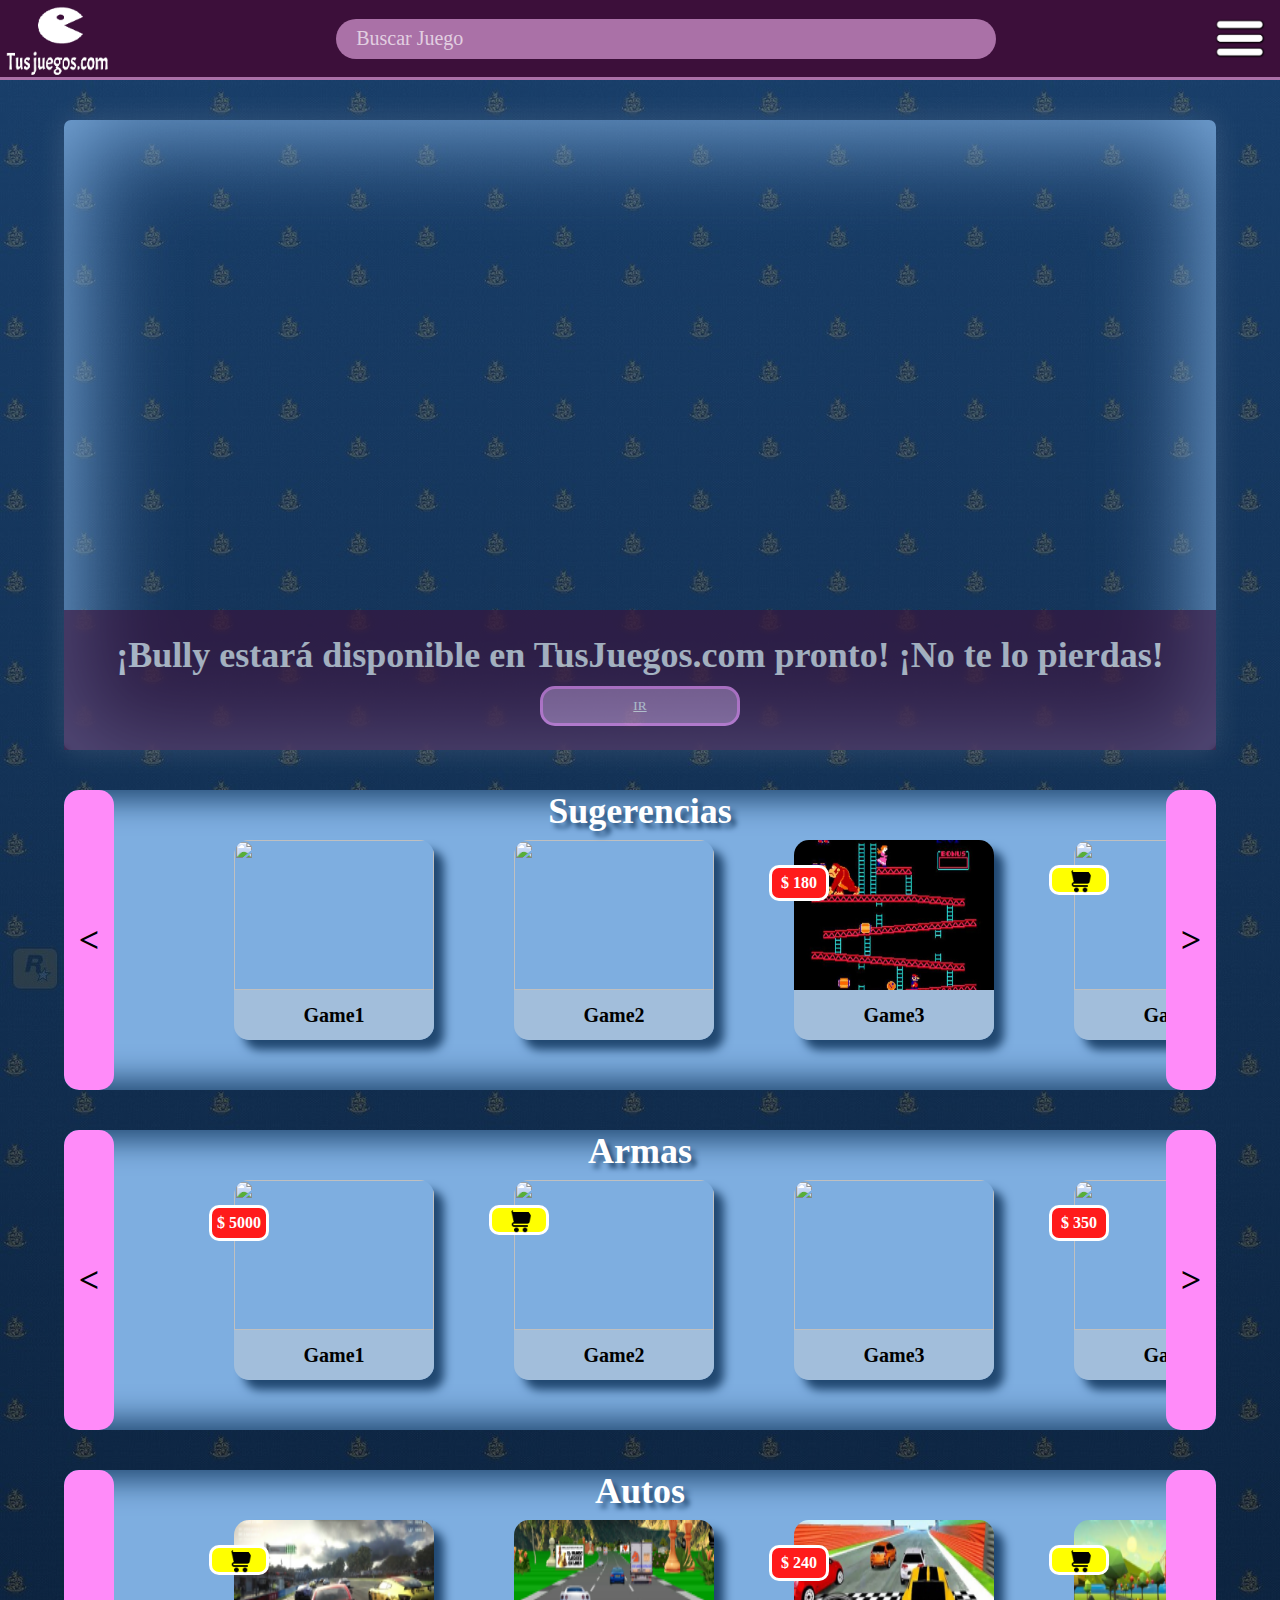
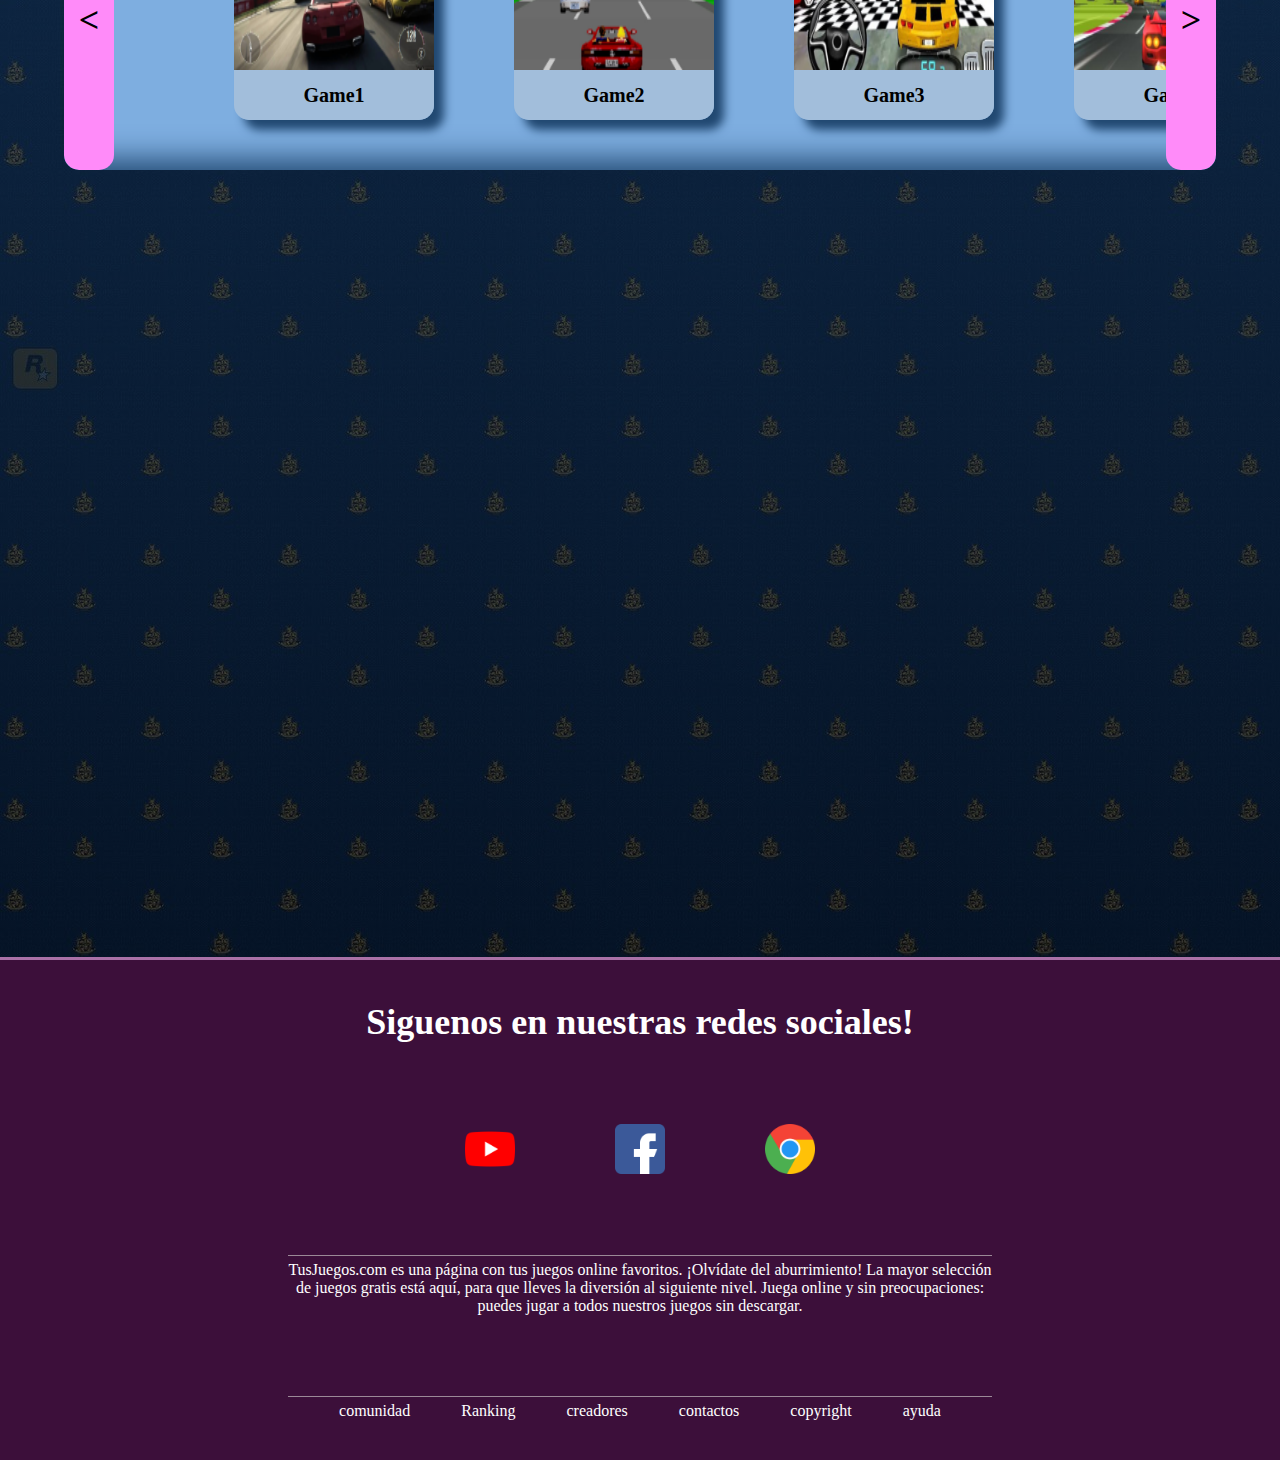
==== index.html @ a6f6464a "Add files via upload" ====
<!DOCTYPE html>
<html lang="en">
<head>
    <meta charset="UTF-8">
    <meta http-equiv="X-UA-Compatible" content="IE=edge">
    <meta name="viewport" content="width=device-width, initial-scale=1.0">
    <link rel="stylesheet" href="css/style.css">
    <title>TusJuegos.com</title>
</head>
<body class="home-body">
    
    <header>
            <img class="logo" src="css/img/logo.png" alt="logo">
            <input class="cuadroBusqueda" type="text" placeholder="Buscar Juego">
        
            <img src="css/img/burger.png" alt="burguerNav" class="burger">
    </header>

    <nav class="hiddenClass">
        <ul>
            <li>Categorias</li>
            <li>Lanzamientos</li>
            <li>Mis juegos</li>
            <li>Mi Perfil</li>
            <li>Cerrar Sesion</li>
        </ul>
    </nav>

    <main class="main-home">

        <section class="home-lanzamiento">
            <div class="txt-home-lanzamiento">
                <h2>¡Bully estará disponible en TusJuegos.com pronto! ¡No te lo pierdas!</h2>
                <button class="btn-style-lanzamiento">
                    <span>
                        <a href="lanzamiento.html">
                            IR

                        </a>
                    </span>
                </button>
            </div>
        </section>



        <section class="sugerencias gameSection">
            <h2 class="section-title">Sugerencias</h2>
            <button class="atras">&#60</button>
            <div class="carrousel carrousel-home">
                <article class="game-card">
                <img src="img/images" alt="">
                <a href="">game1</a>
                </article>
                <article class="game-card">
                    <img src="img/pacman" alt="">
                    <a href="">game2</a>
                </article>
                <article class="game-card">
                    <div class="pago">$ 180</div>
                    <img src="img/donkey-kong.jpg" alt="">
                    <a href="">game3</a>
                </article>
                <article class="game-card">
                    <div class="carrito">
                        <img src="css/img/carrito.png" alt="">
                    </div>
                    <img src="/img/b16358b5e704a3a4c994ffb08673ba5a" alt="">
                    <a href="">game4</a>
                </article>
                <article class="game-card">
                    <img src="/img/450_1000" alt="">
                    <a href="">game5</a>
                </article>
                <article class="game-card">
                    <img src="/img/Screenshot 2022-09-19 155250 alt="">
                    <a href="">game6</a>
                </article>
            </div>
            <button class="adelante">&#62</button>
        </section>




        <section class="juegosArmas gameSection">
    <h2 class="section-title">Armas</h2>
            <button class="atras">&#60</button>

            <div class="carrousel carrousel-home">
               
                <article class="game-card">
                    <div class="pago">$ 5000</div>
                <img src="/img/images" alt="">
                <a href="">game1</a>
                </article>

                <article class="game-card">
                    <div class="carrito">
                        <img src="css/img/carrito.png" alt="">
                    </div>
                    <img src="/img/Screenshot 2022-09-19 155250" alt="">
                    <a href="">game2</a>
                </article>
                <article class="game-card">
                    <img src="/img/Screenshot 2022-09-19 155614" alt="">
                    <a href="">game3</a>
                </article>
                <article class="game-card">
                    <div class="pago">$ 350</div>
                    <img src="/img/Screenshot 2022-09-19 155802" alt="">
                    <a href="">game4</a>
                </article>
                <article class="game-card">
                    <img src="/img/Screenshot 2022-09-19 160124" alt="">
                    <a href="">game5</a>
                </article>
                <article class="game-card">
                    <img src="/img/juegos-online-7" alt="">
                    <a href="">game6</a>
                </article>
            </div>
            <button class="adelante">&#62</button>

        </section>

        <section class="juegosAutos gameSection">
            <h2 class="section-title">Autos</h2>
            <button class="atras">&#60</button>
            <div class="carrousel carrousel-home">
                <article class="game-card">
                    <div class="carrito">
                        <img src="css/img/carrito.png" alt="">
                    </div>
                <img src="/img/Screenshot 2022-10-10 234047.png" alt="">
                <a href="">game1</a>
                </article>
                <article class="game-card">
                    <img src="/img/Screenshot 2022-10-10 234019.png" alt="">
                    <a href="">game2</a>
                </article>
                <article class="game-card">
                    <div class="pago">$ 240</div>
                    <img src="/img/Screenshot 2022-10-10 234006.png" alt="">
                    <a href="">game3</a>
                </article>
                <article class="game-card">
                    <div class="carrito">
                        <img src="css/img/carrito.png" alt="">
                    </div>
                    <img src="/img/Screenshot 2022-10-10 233950.png" alt="">
                    <a href="">game4</a>
                </article>
                <article class="game-card">
                    <div class="pago">$ 200</div>
                    <img src="/img/Screenshot 2022-10-10 233935.png" alt="">
                    <a href="">game5</a>
                </article>
                <article class="game-card">
                    <img src="/img/Screenshot 2022-10-10 233906.png" alt="">
                    <a href="">game6</a>
                </article>
            </div>
            <button class="adelante">&#62</button>

        </section>
    </main>


    <footer>
        <h2>Siguenos en nuestras redes sociales!</h2>

        <div class="footer-redes">
            <img src="css/img/youtube.png" alt="youtube">
            <img src="css/img/facebook.png" alt="facebook">
            <img src="css/img/chrome.png" alt="google">
        </div>
        
        <p>TusJuegos.com es una página con tus juegos online favoritos. ¡Olvídate del aburrimiento! La mayor selección de juegos gratis está aquí, para que lleves la diversión al siguiente nivel. Juega online y sin preocupaciones: puedes jugar a todos nuestros juegos sin descargar. </p>
        
        <ul>
            <li>comunidad</li>
            <li>Ranking</li>
            <li>creadores</li>
            <li>contactos</li>
            <li>copyright</li>
            <li>ayuda</li>
        </ul>
    </footer>

    <script src="js/js.js"></script>
</body>
</html>
---- css/style.css ----
*{
    margin: 0;
    padding: 0;
    color: white;
    font-family: 'Inter';
    list-style: none;
    --home-border:#aa71a7;
}


::-webkit-scrollbar{
    width:12px;
}
::-webkit-scrollbar-track{
    background-color: #3c0f3a;
}
::-webkit-scrollbar-thumb{
    border-radius: 5px;
    background: linear-gradient(to bottom, #aa71a7, #FF8BF9, #aa71a7);
}


h1{
    font-size:64px;
}
h2{
    font-size:36px;
}
h3{
    font-size:20px;
}
h4, p, li{
    font-size:16px;
}
 body{
    background-image: linear-gradient(to bottom,#214871bb, #000000bb), url("img/fondo.jpg");
    position:relative;
} 
.home-body{
    height:340vh;
}

h1{
    font-size: 64px;
}



/* capa negro 0.6 bg body*/
/* body::before{
    content:"";
    height: 100%;
    width: 100%;
    position: absolute;
    background-color:rgb(0, 0, 0);
    opacity: 0.3;
} */


/* HEADER */


header{
    z-index: 15;
    background-color: rgba(60, 15, 58, 1);
    width:100vw;
    --header-height:80px;
    height: var(--header-height);
    position: fixed;
    top:0;
    display: flex;
    justify-content:space-between;
    align-items: center;
    border-bottom:var(--home-border) solid 3px;
    box-sizing: border-box;
}

.cuadroBusqueda{
    height:40px;
    width: 50%;
    background-color: #aa71a7;
    padding-left: 20px;
    border-radius: 30px;
    border-style: none;
    font-size: 20px;
    outline: none;
}

.cuadroBusqueda::placeholder{
    color:rgba(255, 255, 255, 0.671);
}
.logo{
    height:100%;
    transition:0.4s;
}
.logo:hover{
    cursor:pointer;
    transform:scale(0.9);
}





/* BURGER */
.burger{
    --burger-width: 50px;
    width:var(--burger-width);
    height: 50%;
    margin-right:15px;
    transition: 0.4s ease-in-out;
}

.flip{
    transform: rotate(90DEG);
}

.burger:hover{
    cursor: pointer;
    border-radius: 10%;
    background-color:#aa71a7;
}
nav{
    z-index: 15;
    position: fixed;
    top: 90px;
    right:10px;
    background-color: rgba(60, 15, 58, 1);
    border:solid 3px #aa71a7;
    text-align: center;
    
    transition: transform 0.4s ease-in-out;
}
nav li{
    padding: 40px 80px;
}

nav li:hover{
    background-color: #aa71a7;
    cursor: pointer;
}
nav li:active{
    background-color: #FF8BF9;
}

.hiddenClass{
    transform: translate(150%);
}



















/* MAIN HOME*/



.main-home{
    top: 120px;
    /* medida responsive y repeta margenes iguales */
    width:90%;
    position: relative;
    gap:40px;
    display: flex;
    flex-flow: column wrap;
    align-content: center;
    margin:0 auto;
}

/* HOME-LANZAMIENTO */

.home-lanzamiento{
    width:100%;
    height:70vh;
   
    background-size:cover;
    border-radius: 7px;
    display:flex;
    justify-content: space-around;
    align-items: flex-end;
    box-shadow: inset 0 0 100px 10px #7EAEE0, 0 0 30px 0px #ffffff22;
    animation: pasarImgLanzamientoHome 10s infinite  linear;

}
@keyframes pasarImgLanzamientoHome {
    0%,  100%{
        background-image: url("img/bully-preview3.jpg");
        background-position: bottom center;
    }
    24%{
        background-image: url("img/bully-preview3.jpg");
        background-position: top center;
    }
    25%{
        background-image:  url("img/bully-preview2.jpg");
        background-position: top center;
        
    } 
    49%{
         background-image:  url("img/bully-preview2.jpg");
        background-position: bottom center;
    }
     50%{
        background-image:  url("img/desc-bg1.jpg");
        background-position: bottom center;  
    }
    74%{
        background-image:  url("img/desc-bg1.jpg");
        background-position: top center;
    }
     75%{
        background-image:  url("img/bully-preview1.jpg");
        background-position: top center;  
    }
    99%{
        background-image:  url("img/bully-preview1.jpg");
        background-position: bottom center;
    }

}




.txt-home-lanzamiento{
    line-height: 50px;
    text-align: center;
    backdrop-filter:blur(3px);
    background-color: #3c0f3a;
    width:100%;
    padding:20px;
    opacity:0.6;
    transition:0.4s;
}

.txt-home-lanzamiento:hover{
    opacity:0.9;

}

.btn-style-lanzamiento{
    height: 40px;
    width: 200px;
    border-radius: 15px;
    background-color:#aa71a7;
    border:solid #FF8BF9;
    
    transition: all 1s ease;
    position:relative;
    overflow: hidden;
}

 /* animacion boton ver lanzamiento */
.btn-style-lanzamiento::before{
    content:"";
    background-color:#FF8BF9;
    width:210px;
    height:80px;
    padding-right:10px;
    position:absolute;
    top:-82px;
    left:-15px;
    transition:  0.4s ease-out;
    border-radius: 50%;
} 
.btn-style-lanzamiento span{
    position:relative;
}


.btn-style-lanzamiento:hover::before{
    top:-20px;
}
.btn-style-lanzamiento:hover{
    cursor:pointer;
    transform: scale(1.1);
}
.btn-style-lanzamiento:hover span a{
    color:#3c0f3a;
    font-size:2em;
    transition: 0.4s;
}

.section-title{
    z-index:5;
    margin:0 auto;
    text-shadow: 5px 5px 5px  #214871;
    height:fit-content;
    padding: 0 10px;
}











/* carrouseles */
.gameSection{
    width: 100%;
    height: 300px;
    border-radius:15px;
    background-color: #7EAEE0;
    text-align: center;
    display:flex;
    position:relative;
    overflow: hidden;
    box-shadow: inset 0 0 30px 10px #214871;
}
.gameSection button{
    /* z-index:10; */
    background-color: #FF8BF9;
    color:black;
    font-weight: bolder;
    --width-btn:50px;
    height:300px;
    width: var(--width-btn);
    position:absolute;
    border-radius: 15px;
    margin:0;
    padding:0;
    border:none;
    font-size:36px;
    z-index: 1;
    transition: box-shadow 0.2s;
}

/* para todos los carrouseles */
.atras:hover{
    cursor: pointer;
    box-shadow: 0px 0px 20px 20px #FF8BF9;
}
.adelante:hover{
    box-shadow: 0px 0 20px 20px #FF8BF9;
    cursor: pointer;
}

.gameSection .atras{
    left:0px;
}
.gameSection .adelante{
    right:0px;
}
.carrousel-home{
    overflow: hidden;
    margin-left:120px;
    display:flex;
    flex-flow: row nowrap;
    gap: 80px;
    padding: 0 50px;
    align-items: center;
    justify-content: space-between;
    position: absolute;
    scroll-behavior: smooth;
    transition:0.6s ease-in-out;
    height:100%;
}



/*  GAME CARDS */
.game-card{
    display:flex;
    flex-flow:column;
    border-radius: 15px;
position:relative;
    box-shadow:10px 10px 10px 0px #214871;
    transition: transform 0.2s;
}
.game-card:hover{
   
    transform: scale(1.05);
    box-shadow: 10px 10px 20px 0px #214871;
    border:solid 3px #ffffffaa;
}
.pago:hover, .carrito:hover{
    cursor:pointer;
}
 
/* .pago::before, .carrito{
    transition: width 0.4s;
} */
.game-card:hover .pago::before{
    content:"clickea aqui para agregar al carrito";
    position: absolute;
    top:-3px;
    left:-3px;
    width:350%;
    background-color: rgb(255, 107, 107);
    height:200%;
    border:white solid;
    border-radius: 10px;
    box-sizing: content-box;
}
.game-card:hover .carrito::before{
    content:"clickea aqui para confirmar comprar";
    position: absolute;
    color:black;
    top:-3px;
    left:-3px;
    width:350%;
    background-color: rgb(255, 255, 110);
    line-height:200%;
    border:white solid;
    border-radius: 10px;
    box-sizing: content-box;
}

.game-card img{
    object-fit:fill;
    border-radius:15px 15px 0 0;
    height: 150px;
    width: 200px;
}

.game-card a{
    color:black;
    text-decoration:none;
    font-weight: bolder;
    font-size:20px;
    text-transform: capitalize;
    background-color:#a2bedb;
    line-height: 50px;
    border-radius: 0 0 15px 15px;
 
}

.pago, .carrito{
    width:60px;
    border:solid;
    font-weight: bold;
    box-sizing: border-box;
    border-radius:10px;
    position:absolute;
    
    left:-25px;
    top:25px;
}
.pago{
    line-height:30px;
    background-color: rgb(255, 27, 27);
    text-align:center;
}
.carrito{
    height:30px;
    background:yellow;
}
.carrito img{
    width:25px;
    height:fit-content;
}

/* free-game buy-game bought-game */









/* FOOTER */
footer{
    border-top:solid #aa71a7;
    width: 100%;
    height: 500px;
    background-color: #3c0f3a;
    position:absolute;
    bottom:0px;
    display:flex;
    flex-flow: column wrap;
    justify-content: space-around;
    align-items: center;
    text-align: center;
}
footer ul{
    display:flex;
    flex-flow:  nowrap;
    justify-content: space-evenly;
}
footer p, footer ul{
    border-top:#cdc8c8a8 solid 1px;   
    width:55%;
    padding-top:5px;
}
.footer-redes{
    display: flex;
    justify-content: center;
    gap:100px;
    
}
.footer-redes{
    cursor:pointer;

}
.footer-redes img{
width:50px;
height:50px;
}

footer li:hover{
    cursor:pointer;
    color:rgb(227, 234, 184);
}

/* si son img las 1ras hijas es xq no tiene su componente carrito/pago */
.game-card:hover>img:first-child+a::before{
    content:"Jugar";
    position:absolute;
    top:150px;
    padding: 12px 0;
    width:100%;
    left:-3px;
    box-sizing: content-box;
    line-height: normal;
    border-radius: 10px;
    border:solid white;
    background-color: rgb(96, 255, 96);
}

.game-card a{
    cursor:default;
}
.game-card a:hover::before{
    cursor:pointer;
    background-color: rgb(2, 10, 2) ;
    color:white
}
































/* LANZAMIENTO */

.lanzamiento-body{
    height:500vh;
}

.hero-main{
    margin-top:80px;
}





/* seccion hero */
.hero-image{
    height: calc(100vh - 80px);/*ventana - header*/
    /* background: attachment position/size | repeat |  image/color  */
    position:relative;
    display: flex;
    justify-content: space-evenly;
}

.hero-image::before{
    content:"";
    height:70px;
    width:70px;
    background-image: url("img/go-down.png");
    filter:opacity(1);
    background-size: cover;
    position:absolute;
    bottom:10px;
    left:calc(50% - 35px);
    z-index:1;
    animation: up-down infinite 0.4s linear alternate;
}

@keyframes up-down{
    100%{
        transform: translateY(7px);
    }
}

.logo-game{
    object-fit: contain;
    width:300px;
}
.img-superpuesta{
    z-index: 1;
 }

.blur-hero{
    position:absolute;
    width:100%;
    height:100%;
    object-fit: cover;
    filter:blur(5px) brightness(0.4);
    z-index:0;
    
}





/* CARACTERISTICAS */

.hero-caracteristicas{
    background-color: #7EAEE055;
    margin-top: 100px;
    width:100%;
    padding: 100px 50px;
    box-sizing: border-box;
    display:grid;
    grid-template-columns: 1fr 1fr;
    flex-wrap: wrap;
    position:relative;
    gap:50px;
    justify-content: space-evenly;
}

.feature-card{
    height: 200px;
    display:flex;
    text-align: center;
    border-radius:15px;
    overflow: hidden;
    box-shadow: 0 5px 5px 0px;
    transition: transform 0.4s;
}
.feature-card:hover{
    transform: translateY(10px);
    box-shadow: 0 0px 0px 0px;
    border:solid black;

}

.feature-card img{
    width:400px;
    border-radius:0 15px 15px  0;
}

.feature-card .desc{
    width:150px;
    padding:25px;
    background-color:#3c0f3a;
    display:flex;
    align-items: center;
}
.hero-caracteristicas h1{
    position:absolute;
    left:50px;
    top:25px;
    line-height: 50px;
}




/* PERSONAJES */

.hero-personajes{
    width:90%;
    height:80vh;
    overflow: hidden;
    background-color: #7EAEE055;
    margin:100px auto;
    text-align: center;
    display:flex;
    align-items: center;
    position:relative;
}
.hero-personajes h1{
    position:absolute;
    top:0px;
    left:50px;
}

.hero-personajes .atras, .hero-personajes .adelante{
width:50px;
height:100px;
position:absolute;
background-color: #FF8BF9;
color:black;
font-size: 36px;
font-weight: bold;
z-index:1;
}

.hero-personajes .atras{
    left:25px;
    border-radius: 100% 0 0 100%;
}

.hero-personajes .adelante{
    right:25px;
    border-radius: 0 100% 100% 0;

}


.hero-personajes-carrousel{
    display:flex;
    flex-wrap: nowrap;
    gap:150px;

    overflow: hidden;

    position:absolute;
    margin-left: calc(50% - 300px);
    transition:0.4s;
}
.personaje-card{
    height:50vh;
    background:#3c0f3a;
    border-radius: 100% 0 100% 0;
    display:flex;
    transition:0.4s;
    border:solid 1px #FF8BF9;
}
.personaje-card:hover, .personaje-card:hover img{
    border-radius: 0;
    border:none;
    border-bottom:solid 3px #FF8BF9;
}

.personaje-card img{
    width:350px;
    border-radius: 100%;
    border:solid;
    transition:0.4s;

}
.personaje-card .desc-personaje{
    width:200px;
    padding:20px;
    text-align: center;
    display: flex;
    flex-flow: column;
    justify-content:space-evenly;
}







/* DESCRIPTION */

.hero-descripcion{
width: 90%;
margin:0 auto;
background-image: linear-gradient(#030E1A99, #030E1A99), url("img/desc-bg1.jpg");
background-size: cover;
height:80vh;
text-align:center;
box-shadow: 0 0 20px 1px #7EAEE0;

display:flex;
flex-flow: column;
align-items:center;
justify-content: center;
}

.hero-descripcion p{
    backdrop-filter: blur(5px);
    color: #ffffffbb;
    line-height: 2em;
    width:50vw;
}
.hero-descripcion h2{
    color: #ffffffbb;
    line-height: 3em;
}



/* 
COMPONENTS
#aa71a7
rgba(60, 15, 58, 1)
#214871

carrousel{
    display:flex;
    flex.wrap:nowrap;
    overflow:scroll;
}

/* OUTLINE: COLOR STYLO WIDTH */
 
/* BOX-SHADOW: X Y BLUR ALCANZA COLOR */
  
  /* TEXT-SHADOW: COLOR X Y BLUR */



  /* MOBILE FIRST */

/* Para que no se rompa la lista del footer */

@media only screen and (max-width:600px) {

    footer p, footer ul{
        width:90%;
    }
}

@media only screen and (min-width:600px) and (max-width:800px){
    footer p, footer ul{
        width:80%;
    }
}
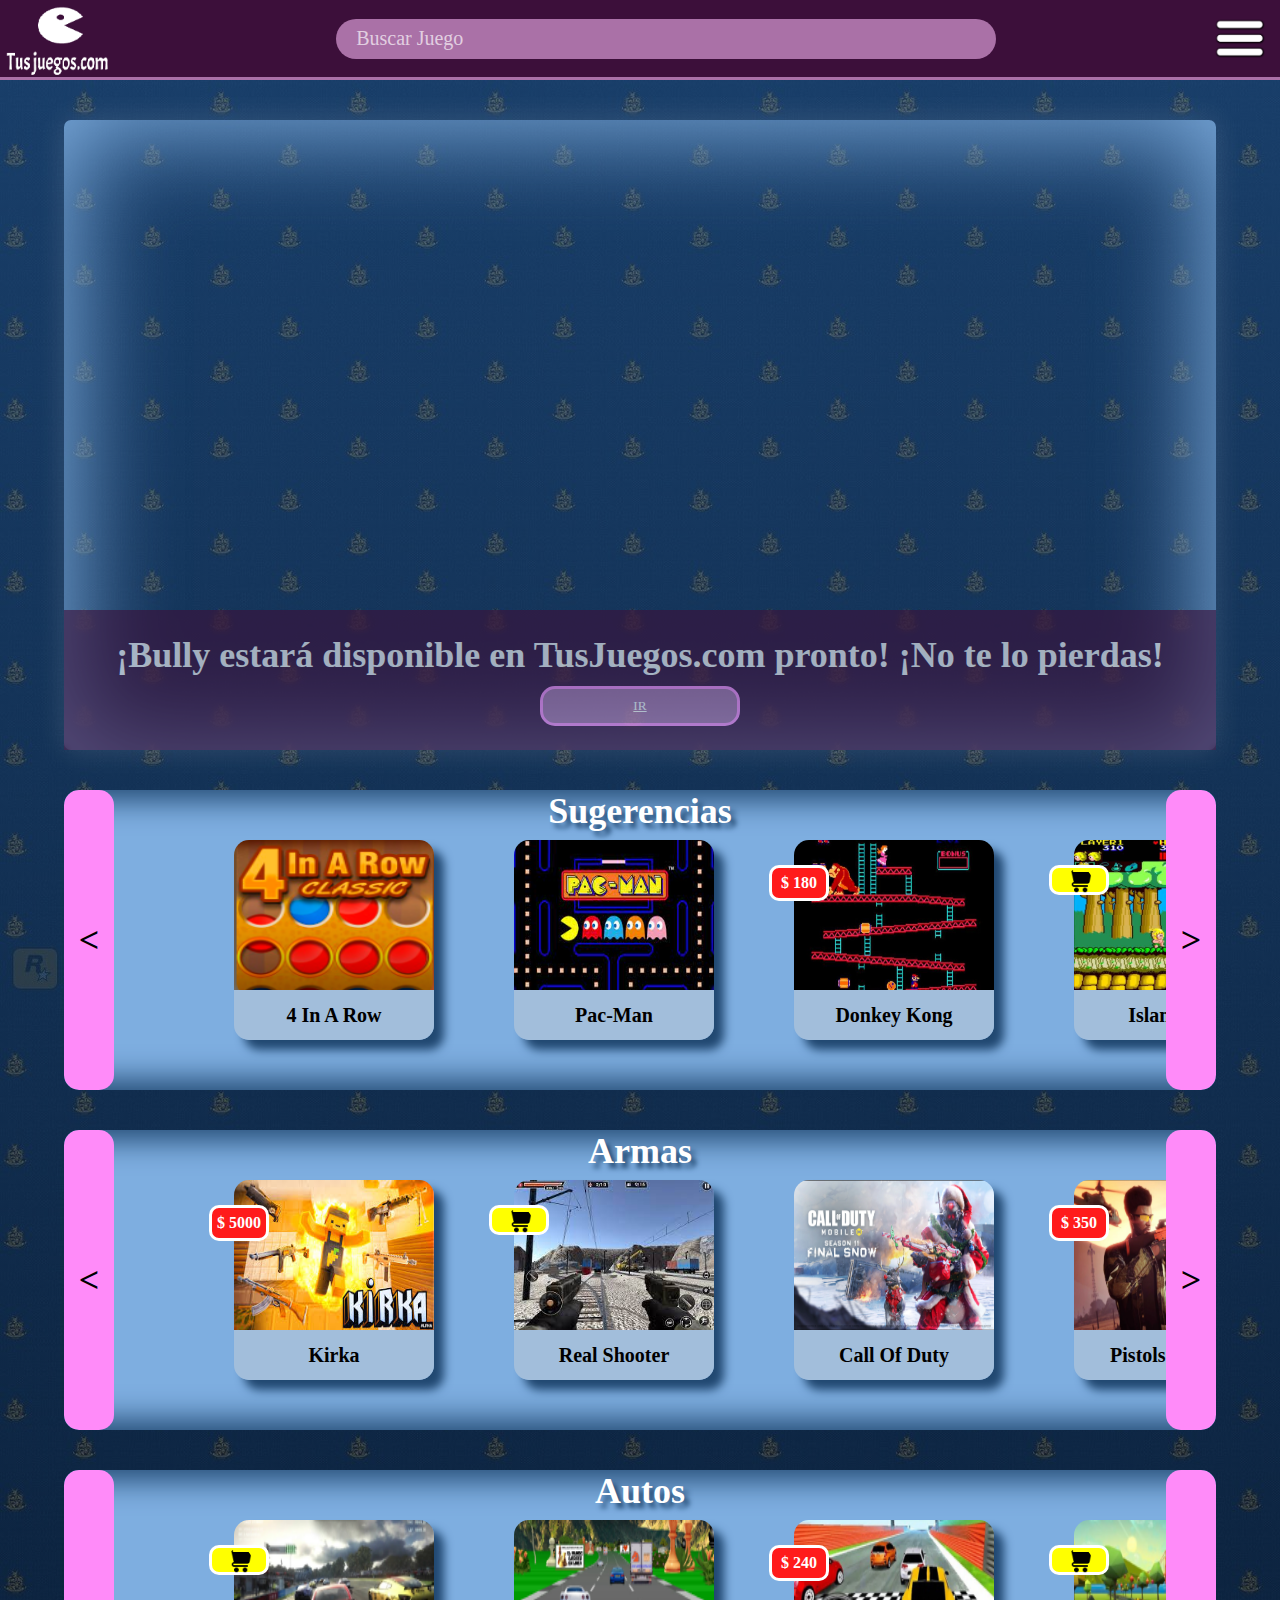
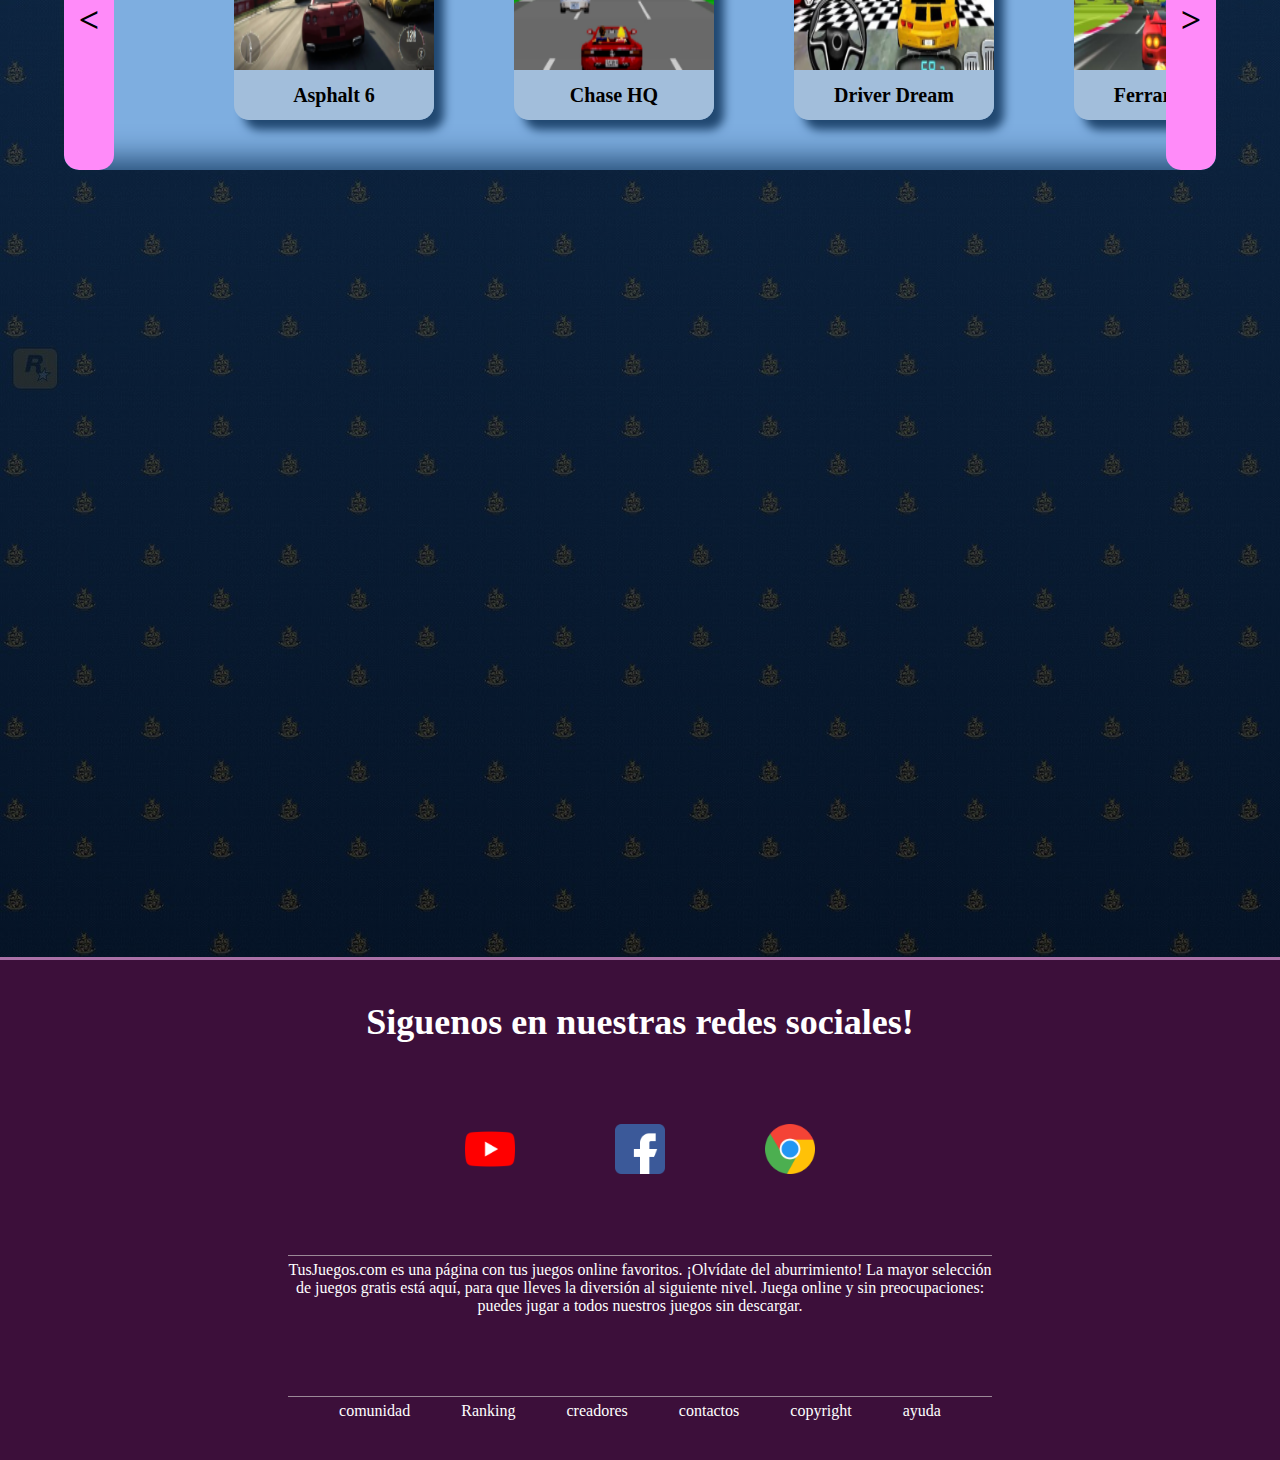
==== commit 76264d63: "Add files via upload" ====
--- a/index.html
+++ b/index.html
@@ -49,32 +49,32 @@
             <button class="atras">&#60</button>
             <div class="carrousel carrousel-home">
                 <article class="game-card">
-                <img src="img/images" alt="">
-                <a href="">game1</a>
+                <img src="img/4_in_a_row.png" alt="">
+                <a href="juego.html">4 in a Row</a>
                 </article>
                 <article class="game-card">
-                    <img src="img/pacman" alt="">
-                    <a href="">game2</a>
+                    <img src="img/pacman.jpg" alt="">
+                    <a href="">Pac-Man</a>
                 </article>
                 <article class="game-card">
                     <div class="pago">$ 180</div>
                     <img src="img/donkey-kong.jpg" alt="">
-                    <a href="">game3</a>
+                    <a href="">Donkey kong</a>
                 </article>
                 <article class="game-card">
                     <div class="carrito">
                         <img src="css/img/carrito.png" alt="">
                     </div>
-                    <img src="/img/b16358b5e704a3a4c994ffb08673ba5a" alt="">
-                    <a href="">game4</a>
+                    <img src="img/b16358b5e704a3a4c994ffb08673ba5a.jpg" alt="">
+                    <a href="">island boy</a>
                 </article>
                 <article class="game-card">
-                    <img src="/img/450_1000" alt="">
-                    <a href="">game5</a>
+                    <img src="img/450_1000.png" alt="">
+                    <a href="">terraria</a>
                 </article>
                 <article class="game-card">
-                    <img src="/img/Screenshot 2022-09-19 155250 alt="">
-                    <a href="">game6</a>
+                    <img src="img/Screenshot 2022-09-19 155250.png" alt="">
+                    <a href="">Super Shooter</a>
                 </article>
             </div>
             <button class="adelante">&#62</button>
@@ -91,33 +91,33 @@
                
                 <article class="game-card">
                     <div class="pago">$ 5000</div>
-                <img src="/img/images" alt="">
-                <a href="">game1</a>
+                <img src="img/images.jpg" alt="">
+                <a href="">kirka</a>
                 </article>
 
                 <article class="game-card">
                     <div class="carrito">
                         <img src="css/img/carrito.png" alt="">
                     </div>
-                    <img src="/img/Screenshot 2022-09-19 155250" alt="">
-                    <a href="">game2</a>
+                    <img src="img/descargaa.jpg" alt="">
+                    <a href="">Real Shooter</a>
                 </article>
                 <article class="game-card">
-                    <img src="/img/Screenshot 2022-09-19 155614" alt="">
-                    <a href="">game3</a>
+                    <img src="img/Screenshot 2022-09-19 155614.png" alt="">
+                    <a href="">Call Of Duty</a>
                 </article>
                 <article class="game-card">
                     <div class="pago">$ 350</div>
-                    <img src="/img/Screenshot 2022-09-19 155802" alt="">
-                    <a href="">game4</a>
+                    <img src="img/Screenshot 2022-09-19 155802.png" alt="">
+                    <a href="">Pistols & Guns</a>
                 </article>
                 <article class="game-card">
-                    <img src="/img/Screenshot 2022-09-19 160124" alt="">
-                    <a href="">game5</a>
+                    <img src="img/Screenshot 2022-09-19 160124.png" alt="">
+                    <a href="">Lucky Shot</a>
                 </article>
                 <article class="game-card">
-                    <img src="/img/juegos-online-7" alt="">
-                    <a href="">game6</a>
+                    <img src="img/juegos-online-7.jpg" alt="">
+                    <a href="">Paint 'em all</a>
                 </article>
             </div>
             <button class="adelante">&#62</button>
@@ -132,33 +132,33 @@
                     <div class="carrito">
                         <img src="css/img/carrito.png" alt="">
                     </div>
-                <img src="/img/Screenshot 2022-10-10 234047.png" alt="">
-                <a href="">game1</a>
+                <img src="img/Screenshot 2022-10-10 234047.png" alt="">
+                <a href="">Asphalt 6</a>
                 </article>
                 <article class="game-card">
-                    <img src="/img/Screenshot 2022-10-10 234019.png" alt="">
-                    <a href="">game2</a>
+                    <img src="img/Screenshot 2022-10-10 234019.png" alt="">
+                    <a href="">Chase HQ</a>
                 </article>
                 <article class="game-card">
                     <div class="pago">$ 240</div>
-                    <img src="/img/Screenshot 2022-10-10 234006.png" alt="">
-                    <a href="">game3</a>
+                    <img src="img/Screenshot 2022-10-10 234006.png" alt="">
+                    <a href="">Driver Dream</a>
                 </article>
                 <article class="game-card">
                     <div class="carrito">
                         <img src="css/img/carrito.png" alt="">
                     </div>
-                    <img src="/img/Screenshot 2022-10-10 233950.png" alt="">
-                    <a href="">game4</a>
+                    <img src="img/Screenshot 2022-10-10 233950.png" alt="">
+                    <a href="">Ferrary Party</a>
                 </article>
                 <article class="game-card">
                     <div class="pago">$ 200</div>
-                    <img src="/img/Screenshot 2022-10-10 233935.png" alt="">
-                    <a href="">game5</a>
+                    <img src="img/Screenshot 2022-10-10 233935.png" alt="">
+                    <a href="">Super Rally</a>
                 </article>
                 <article class="game-card">
-                    <img src="/img/Screenshot 2022-10-10 233906.png" alt="">
-                    <a href="">game6</a>
+                    <img src="img/Screenshot 2022-10-10 233906.png" alt="">
+                    <a href="">Drag Pro</a>
                 </article>
             </div>
             <button class="adelante">&#62</button>
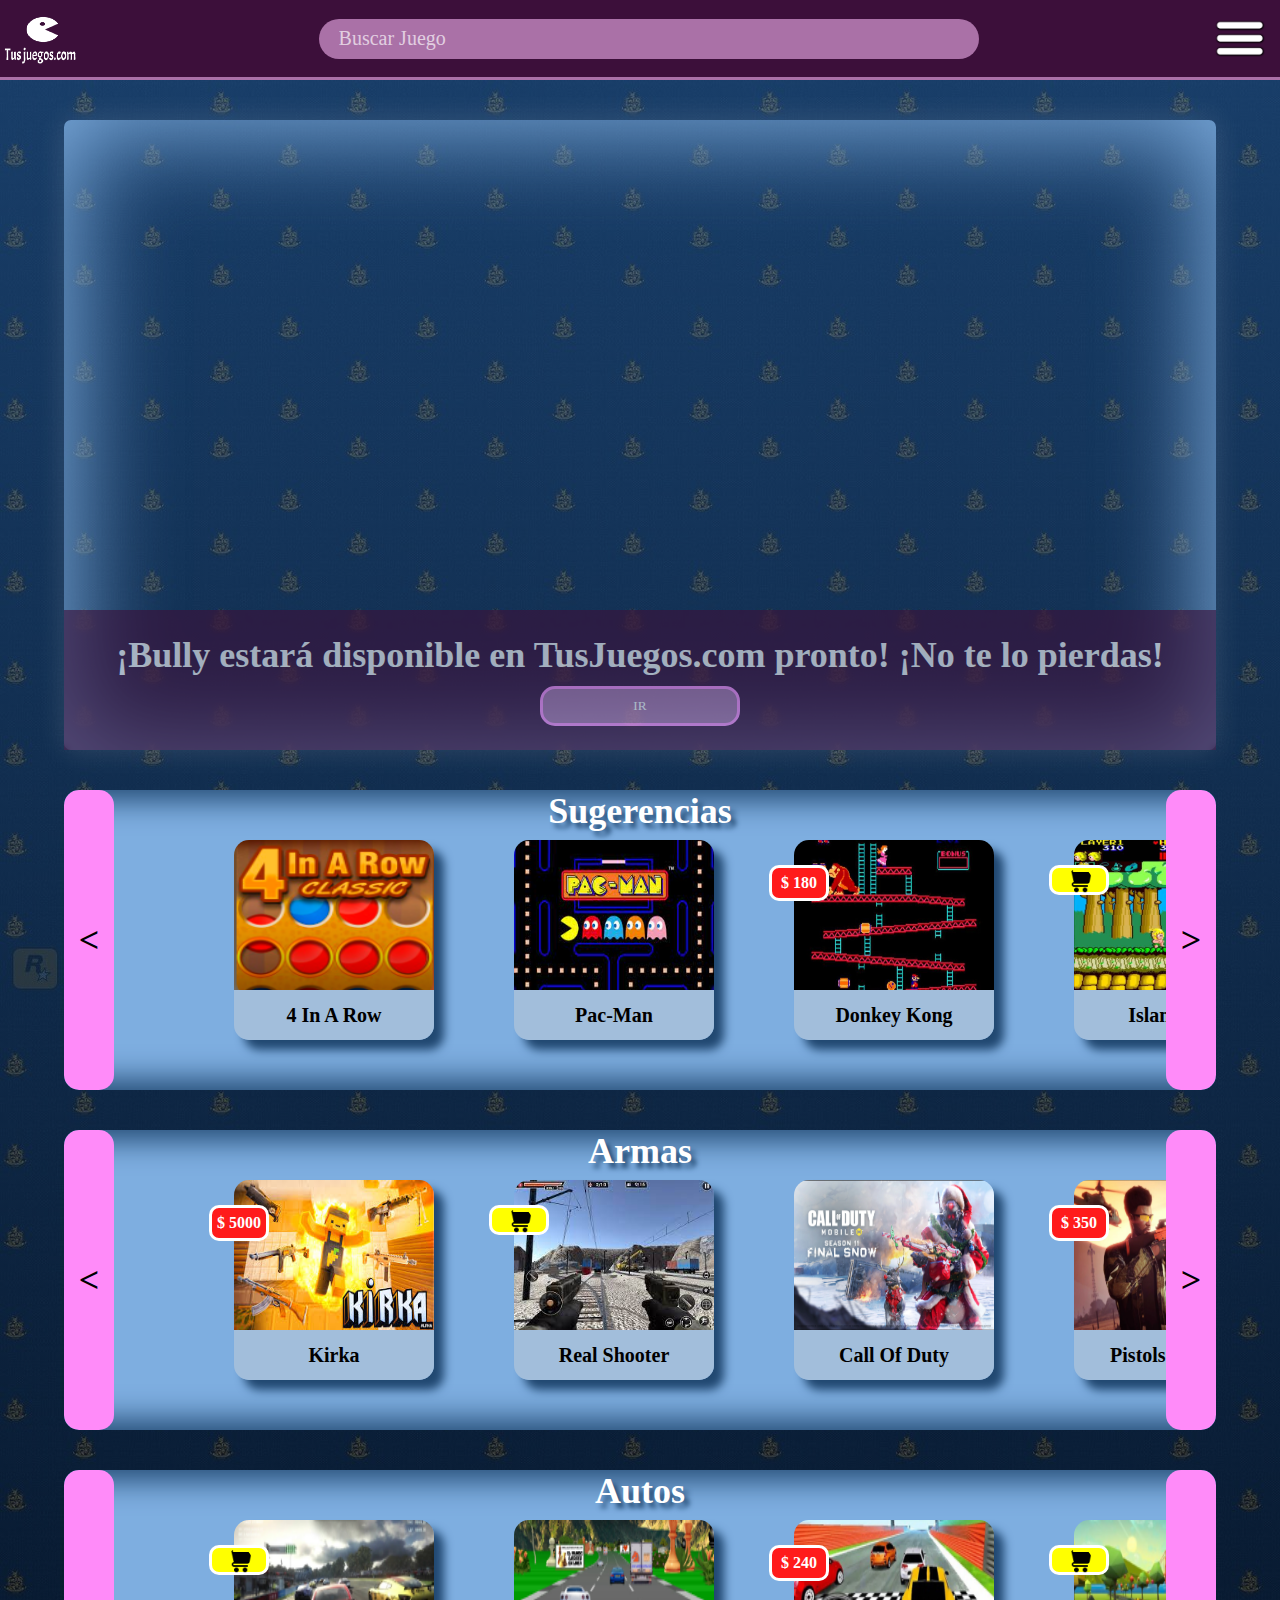
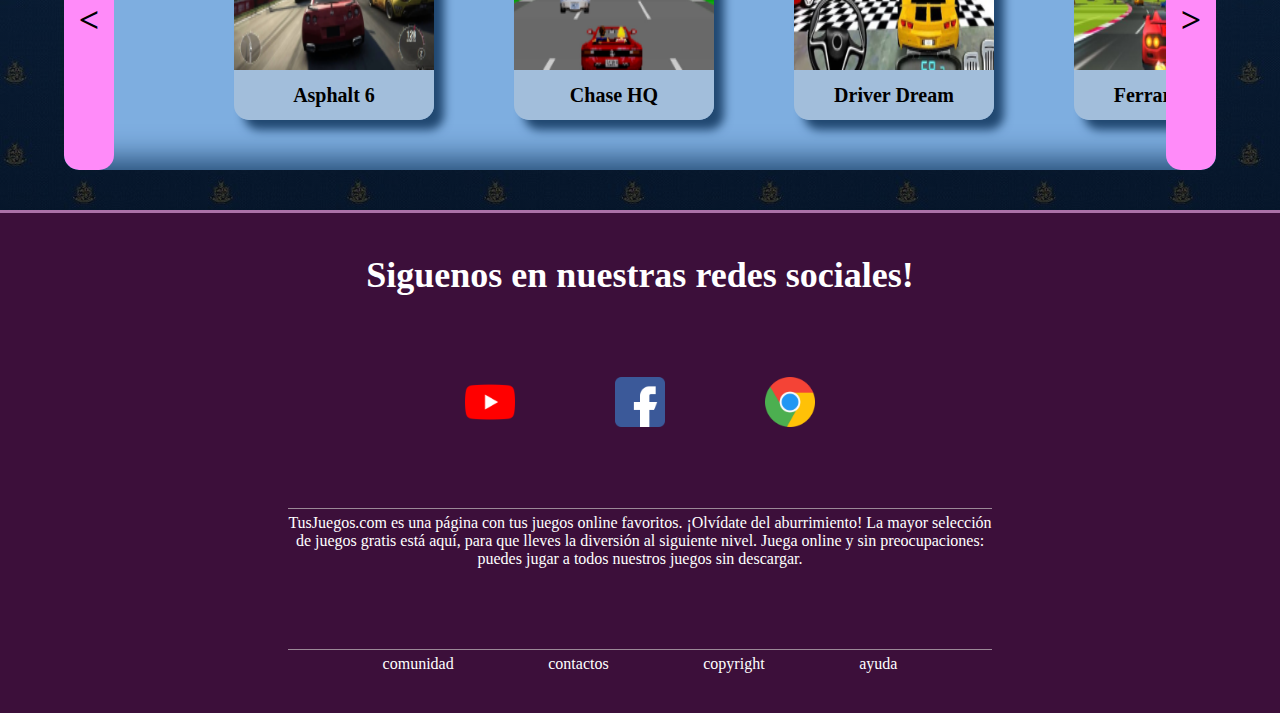
==== commit 5ba512de: "Add files via upload" ====
--- a/index.html
+++ b/index.html
@@ -32,12 +32,7 @@
             <div class="txt-home-lanzamiento">
                 <h2>¡Bully estará disponible en TusJuegos.com pronto! ¡No te lo pierdas!</h2>
                 <button class="btn-style-lanzamiento">
-                    <span>
-                        <a href="lanzamiento.html">
-                            IR
-
-                        </a>
-                    </span>
+                    IR
                 </button>
             </div>
         </section>
@@ -180,8 +175,6 @@
         
         <ul>
             <li>comunidad</li>
-            <li>Ranking</li>
-            <li>creadores</li>
             <li>contactos</li>
             <li>copyright</li>
             <li>ayuda</li>
--- a/css/style.css
+++ b/css/style.css
@@ -44,7 +44,7 @@
     position:relative;
 } 
 .home-body{
-    height:340vh;
+    /* height:340vh; */
 }
 
 h1{
@@ -97,7 +97,7 @@
     color:rgba(255, 255, 255, 0.671);
 }
 .logo{
-    height:100%;
+    height:70%;
     transition:0.4s;
 }
 .logo:hover{
@@ -113,7 +113,7 @@
 .burger{
     --burger-width: 50px;
     width:var(--burger-width);
-    height: 50%;
+    width: 50px;
     margin-right:15px;
     transition: 0.4s ease-in-out;
 }
@@ -186,6 +186,7 @@
     flex-flow: column wrap;
     align-content: center;
     margin:0 auto;
+    margin-bottom: 160px;
 }
 
 /* HOME-LANZAMIENTO */
@@ -265,43 +266,13 @@
     border-radius: 15px;
     background-color:#aa71a7;
     border:solid #FF8BF9;
-    
-    transition: all 1s ease;
-    position:relative;
-    overflow: hidden;
-}
-
- /* animacion boton ver lanzamiento */
-.btn-style-lanzamiento::before{
-    content:"";
-    background-color:#FF8BF9;
-    width:210px;
-    height:80px;
-    padding-right:10px;
-    position:absolute;
-    top:-82px;
-    left:-15px;
-    transition:  0.4s ease-out;
-    border-radius: 50%;
-} 
-.btn-style-lanzamiento span{
-    position:relative;
-}
-
-
-.btn-style-lanzamiento:hover::before{
-    top:-20px;
-}
+}
+
 .btn-style-lanzamiento:hover{
     cursor:pointer;
-    transform: scale(1.1);
-}
-.btn-style-lanzamiento:hover span a{
-    color:#3c0f3a;
-    font-size:2em;
-    transition: 0.4s;
-}
-
+    background-color:#FF8BF9;
+    color:black;
+}
 .section-title{
     z-index:5;
     margin:0 auto;
@@ -491,8 +462,8 @@
     width: 100%;
     height: 500px;
     background-color: #3c0f3a;
-    position:absolute;
-    bottom:0px;
+    /* position:absolute;
+    bottom:0px; */
     display:flex;
     flex-flow: column wrap;
     justify-content: space-around;
@@ -851,6 +822,10 @@
     footer p, footer ul{
         width:90%;
     }
+    header .burger{
+        margin-right:5px;
+
+    }
 }
 
 @media only screen and (min-width:600px) and (max-width:800px){
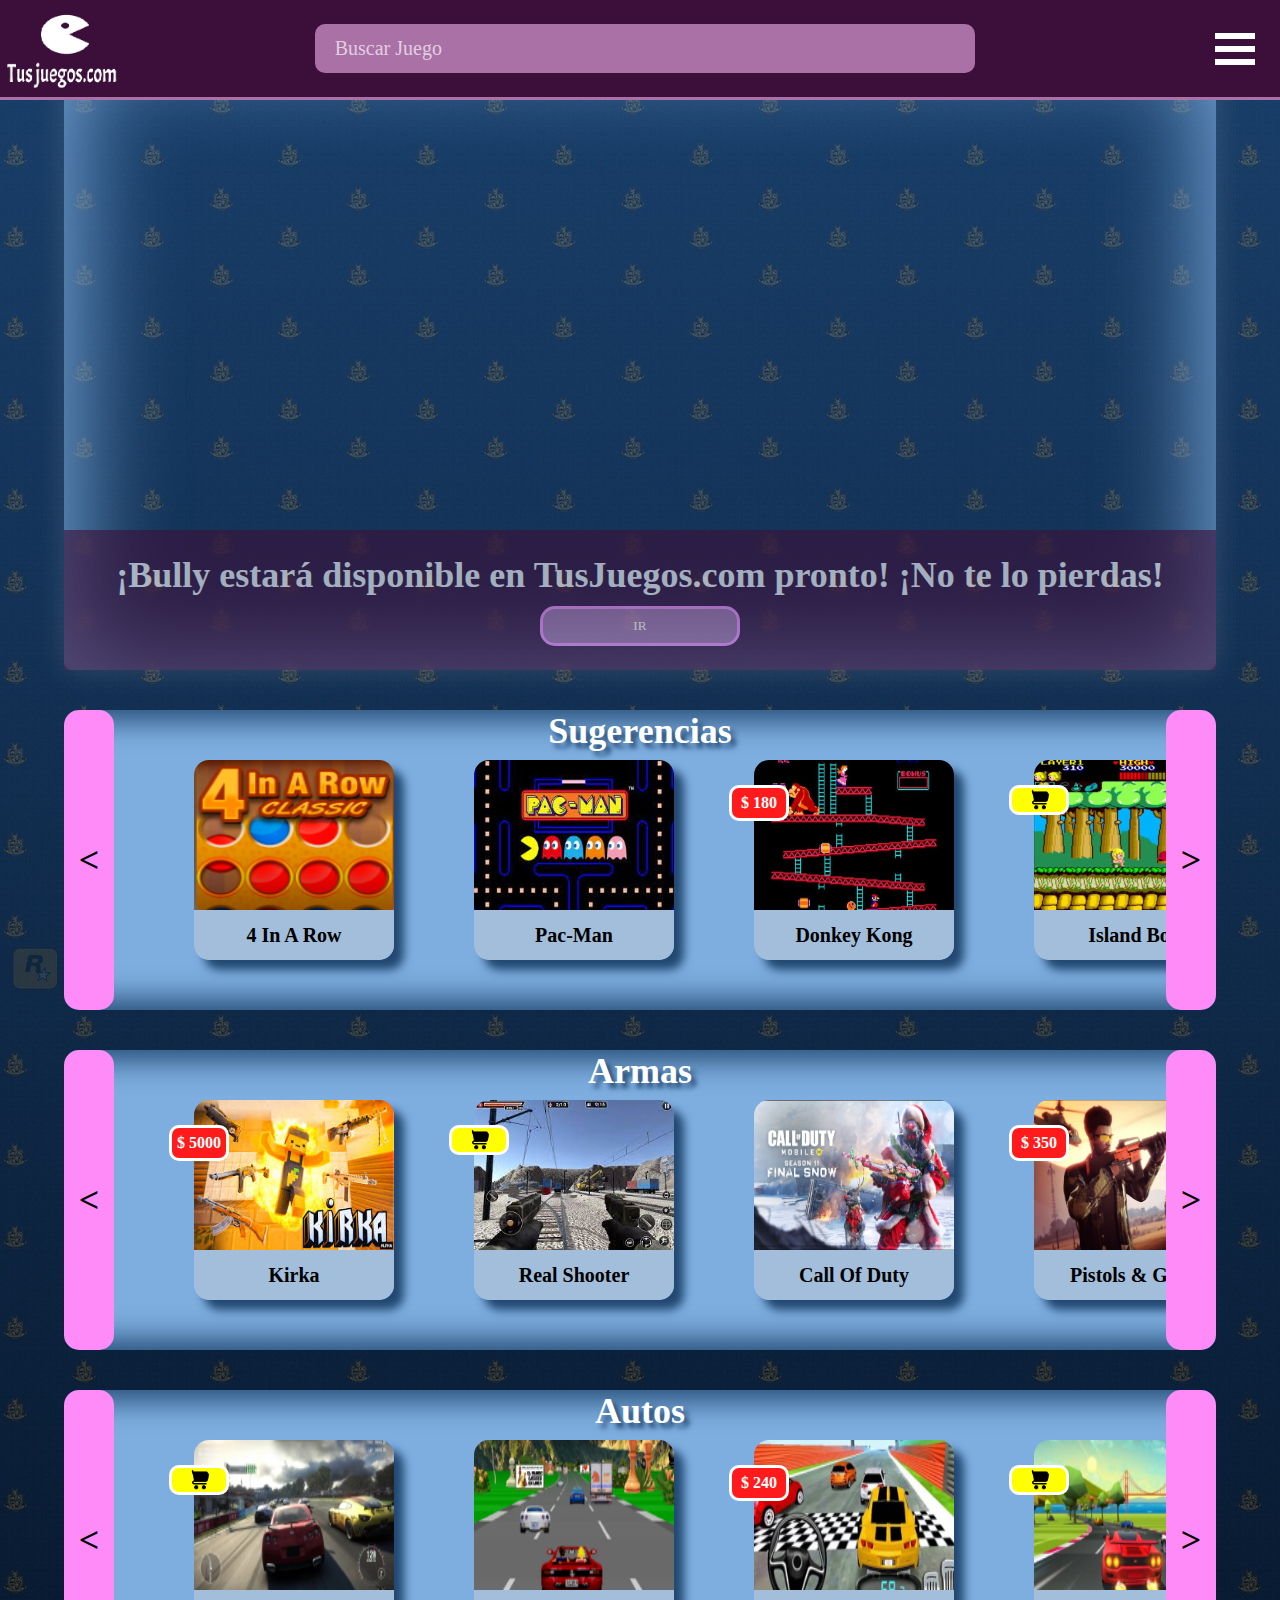
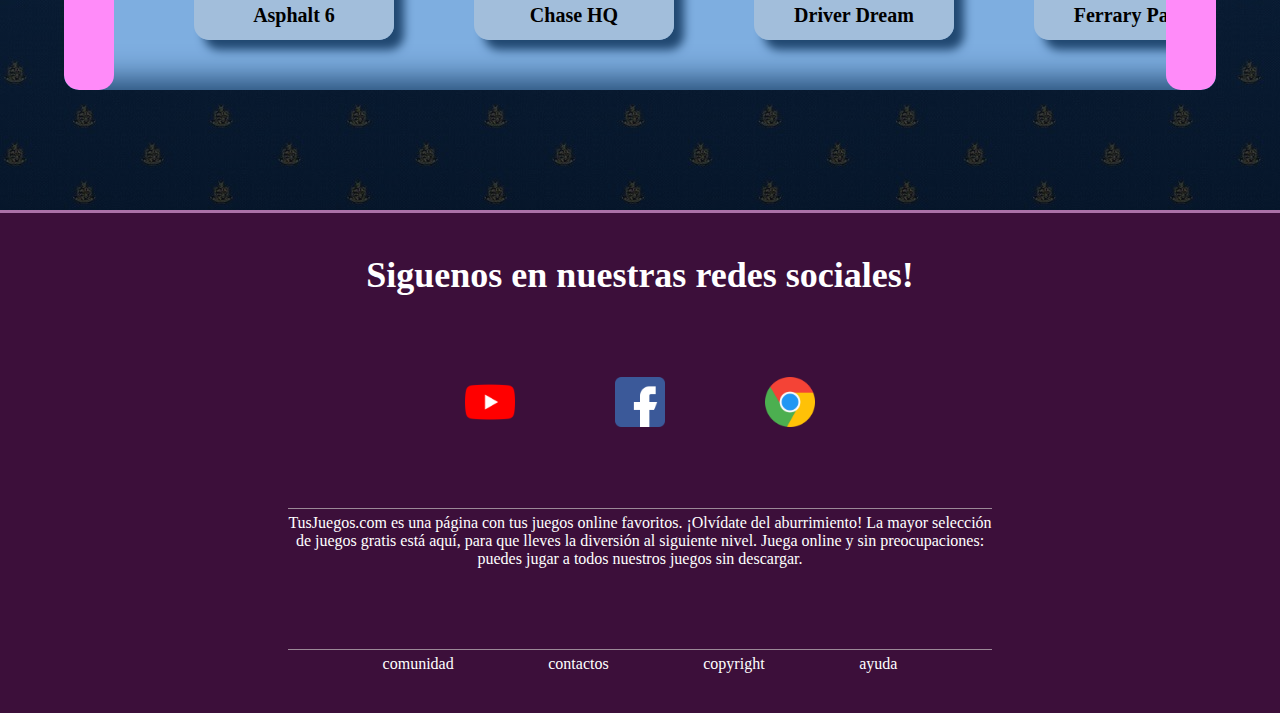
==== commit 60742487: "Add files via upload" ====
--- a/index.html
+++ b/index.html
@@ -13,7 +13,14 @@
             <img class="logo" src="css/img/logo.png" alt="logo">
             <input class="cuadroBusqueda" type="text" placeholder="Buscar Juego">
         
-            <img src="css/img/burger.png" alt="burguerNav" class="burger">
+            <!-- burger -->
+            <svg class="burger" width="40" height="32" viewBox="0 0 40 32" version="1.1" xmlns="http://www.w3.org/2000/svg" arialabelledby="title">
+                <g class="lineas">
+                  <rect class="top" x="0" y="0" width="40" height="6" fill="currentColor" />
+                  <rect class="middle" x="0" y="13" width="40" height="6" fill="currentColor" />
+                  <rect class="bottom" x="0" y="26" width="40" height="6" fill="currentColor" />
+                </g>
+              </svg>
     </header>
 
     <nav class="hiddenClass">
--- a/css/style.css
+++ b/css/style.css
@@ -1,9 +1,35 @@
-
-
-
-
-
-
+/* ULTIMA ENTREGA */
+
+/* ROTACION DE CARDS */
+.rotateCardR{
+    transform: rotate(-360deg);
+    
+    }
+
+
+.headerInScroll{
+    height: 70px;
+}
+
+
+
+
+
+
+
+
+
+
+
+
+
+
+
+
+
+
+
+/* ------------------------------------------ */
 
 *{
     margin: 0;
@@ -70,9 +96,10 @@
 header{
     z-index: 15;
     background-color: rgba(60, 15, 58, 1);
+    display:none;
+    --header-height:100px;
+    height: var(--header-height);
     width:100vw;
-    --header-height:80px;
-    height: var(--header-height);
     position: fixed;
     top:0;
     display: flex;
@@ -80,14 +107,15 @@
     align-items: center;
     border-bottom:var(--home-border) solid 3px;
     box-sizing: border-box;
+    transition: height 0.5s;
 }
 
 .cuadroBusqueda{
-    height:40px;
+    height:50%;
     width: 50%;
     background-color: #aa71a7;
     padding-left: 20px;
-    border-radius: 30px;
+    border-radius: 10px;
     border-style: none;
     font-size: 20px;
     outline: none;
@@ -97,7 +125,7 @@
     color:rgba(255, 255, 255, 0.671);
 }
 .logo{
-    height:70%;
+    height:85%;
     transition:0.4s;
 }
 .logo:hover{
@@ -111,26 +139,30 @@
 
 /* BURGER */
 .burger{
-    --burger-width: 50px;
-    width:var(--burger-width);
-    width: 50px;
-    margin-right:15px;
-    transition: 0.4s ease-in-out;
-}
-
-.flip{
-    transform: rotate(90DEG);
-}
-
+    margin-right:25px;
+    margin-left:4%;
+}
+.burger rect{
+    transition: transform 0.5s ease, opacity 0.5s ease;
+}
+.top.flip{
+    transform: rotate(45DEG) translate(4px,-3px);
+}
+.bottom.flip{
+    transform: rotate(-45DEG) translate(-20px, -6px);
+}
+.middle.flip{
+    opacity:0;
+}
 .burger:hover{
     cursor: pointer;
     border-radius: 10%;
-    background-color:#aa71a7;
+    /* background-color:#aa71a7; */
 }
 nav{
     z-index: 15;
     position: fixed;
-    top: 90px;
+    top: 110px;
     right:10px;
     background-color: rgba(60, 15, 58, 1);
     border:solid 3px #aa71a7;
@@ -153,6 +185,12 @@
 .hiddenClass{
     transform: translate(150%);
 }
+/* cuando nav esta oculto los items no se ven y luego se cargan de a uno */
+
+nav li{
+    transition: opacity 1s;
+    opacity:0;
+}
 
 
 
@@ -177,7 +215,7 @@
 
 
 .main-home{
-    top: 120px;
+    top: 40px;
     /* medida responsive y repeta margenes iguales */
     width:90%;
     position: relative;
@@ -339,7 +377,7 @@
 }
 .carrousel-home{
     overflow: hidden;
-    margin-left:120px;
+    margin-left:80px;
     display:flex;
     flex-flow: row nowrap;
     gap: 80px;
@@ -361,7 +399,7 @@
     border-radius: 15px;
 position:relative;
     box-shadow:10px 10px 10px 0px #214871;
-    transition: transform 0.2s;
+    transition: transform 1s;
 }
 .game-card:hover{
    
@@ -376,6 +414,8 @@
 /* .pago::before, .carrito{
     transition: width 0.4s;
 } */
+
+@media only screen and (min-width:600px){
 .game-card:hover .pago::before{
     content:"clickea aqui para agregar al carrito";
     position: absolute;
@@ -389,7 +429,7 @@
     box-sizing: content-box;
 }
 .game-card:hover .carrito::before{
-    content:"clickea aqui para confirmar comprar";
+    content:"clickeame para confirmar compra";
     position: absolute;
     color:black;
     top:-3px;
@@ -401,7 +441,7 @@
     border-radius: 10px;
     box-sizing: content-box;
 }
-
+}
 .game-card img{
     object-fit:fill;
     border-radius:15px 15px 0 0;
@@ -442,12 +482,11 @@
     background:yellow;
 }
 .carrito img{
-    width:25px;
+    width:40%;
     height:fit-content;
 }
 
 /* free-game buy-game bought-game */
-
 
 
 
@@ -557,12 +596,72 @@
 
 /* LANZAMIENTO */
 
-.lanzamiento-body{
+/* SPRITE---------------------- */
+
+.sprite{
+    background-image: url("img/jimmy-sprite.png");
+    height:76px;
+    width:50px;
+    position:absolute;
+    bottom:45px;
+    left:100px;
+    animation: walk 0.7s steps(4) infinite;
+
+}
+.heroH1{
+    background-image: url("img/bullyH1.png");
+    width:400px;
+    background-size: contain;
+    height:90px;
+    position:absolute;
+    left: calc(50% - 200px);
+    top: calc(50% - 45px);
+    transition:opacity 5s;
+    z-index:1;
+}
+@keyframes walk {
+    from{
+        background-position:0;
+    }
+    to{
+        background-position:200px;
+    }
+}
+
+@keyframes parallax {
+    from{
+        background-position-x: 2000px;
+    }
+    to{
+        background-position-x: 0;
+    }
+}
+@keyframes parallaxCapa2 {
+    from{
+        background-position-x: 1921px;
+    }
+    to{
+        background-position-x: 0;
+    }
+}
+@keyframes parallaxCapa3 {
+    from{
+        background-position-x: 990px;
+    }
+    to{
+        background-position-x: 0;
+    }
+}
+
+
+
+
+/* .lanzamiento-body{
     height:500vh;
-}
+} */
 
 .hero-main{
-    margin-top:80px;
+    margin:80px 0;
 }
 
 
@@ -570,12 +669,33 @@
 
 
 /* seccion hero */
+.capa3{
+    background: url("img/capa3.png") repeat-x;
+    height: 103px;
+    width:100%;
+    position: absolute;
+    bottom:0px;
+    animation: parallaxCapa3 15s linear infinite;
+
+}
+.capa2{
+    background: url("img/capa2.png") repeat-x;
+    background-size: cover;
+    animation: parallaxCapa2 40s linear infinite;
+    height: 403px;
+    width:100%;
+    position: absolute;
+    bottom:50px;
+}
 .hero-image{
+    background: url("img/capa1.jpg") repeat-x;
+    background-size: contain;
     height: calc(100vh - 80px);/*ventana - header*/
     /* background: attachment position/size | repeat |  image/color  */
     position:relative;
-    display: flex;
-    justify-content: space-evenly;
+    /* display: flex; */
+    /* justify-content: flex-end;  */
+    animation: parallax 100s linear infinite;
 }
 
 .hero-image::before{
@@ -634,6 +754,7 @@
     position:relative;
     gap:50px;
     justify-content: space-evenly;
+    overflow:hidden;
 }
 
 .feature-card{
@@ -643,7 +764,7 @@
     border-radius:15px;
     overflow: hidden;
     box-shadow: 0 5px 5px 0px;
-    transition: transform 0.4s;
+    transition: transform 3s;
 }
 .feature-card:hover{
     transform: translateY(10px);
@@ -651,6 +772,31 @@
     border:solid black;
 
 }
+
+
+
+
+/* ANIMACION CARDS */
+
+.ocultar-cards.left{
+    transform:translateX(-1000px) scale(0.1);
+}
+.ocultar-cards.right{
+    transform:translateX(1000px) scale(0.1);
+
+}
+.left{
+
+}
+
+
+
+
+
+
+
+
+
 
 .feature-card img{
     width:400px;
@@ -822,14 +968,62 @@
     footer p, footer ul{
         width:90%;
     }
+    .logo{
+        height:60%;
+    }
     header .burger{
-        margin-right:5px;
-
-    }
-}
-
-@media only screen and (min-width:600px) and (max-width:800px){
+        margin-right:15px;
+    }
+    .home-lanzamiento{
+        height:250px;
+    }
+    .txt-home-lanzamiento h2{
+        font-size: smaller;
+    }
+    .txt-home-lanzamiento{
+        height:50px;
+        line-height: normal;
+    }
+    .btn-style-lanzamiento{
+        transform: scale(0.5);
+    }
+
+    .gameSection{
+       height:200px;
+    }
+    .game-card{
+        margin:0;
+    }
+    .game-card img{
+        height:75px;
+        width:100px;
+    }
+    .game-card a{
+        line-height: 25px;
+        font-size: smaller;
+    }
+    .carrousel-home{
+        margin: 0 auto;
+        gap:40px;
+        padding: 0 25px;
+    }
+    .gameSection button{
+    height:20%;
+    }
+    .carrito img{
+        width:40%;
+        height:fit-content;
+    }
+    .footer-redes{
+        gap:50px;
+    }
+    footer p{
+        line-height: 1.5em;
+    }
+
+}
+ @media only screen and (min-width:600px) and (max-width:800px){
     footer p, footer ul{
         width:80%;
     }
-}+}
